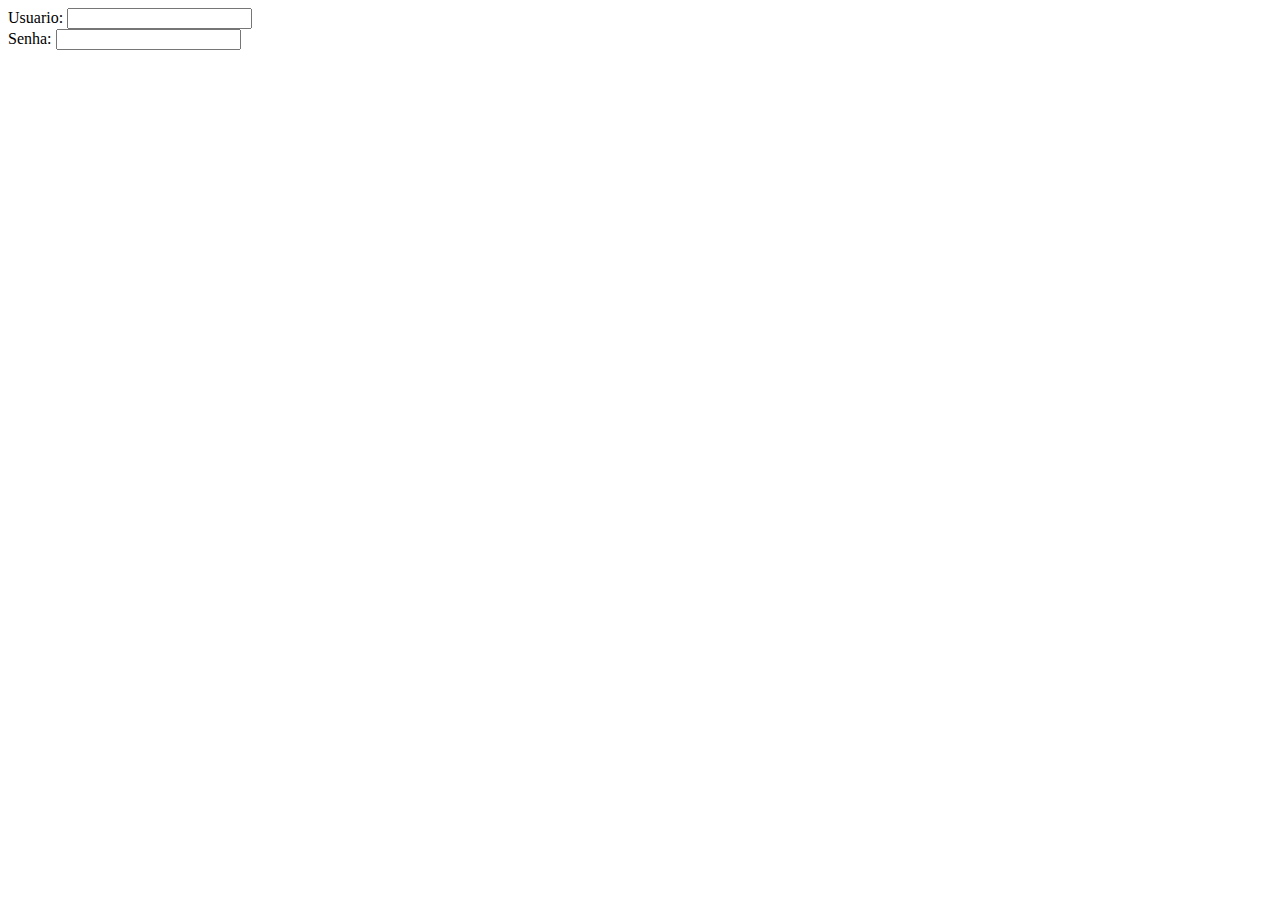
==== index.html @ 9f655e98 "add Pratique.html" ====
<!DOCTYPE html>
<html lang="pt-br">
<head>
    <meta charset="UTF-8">
    <meta name="viewport" content="width=device-width, initial-scale=1.0">
    <title>Formulários</title>
</head>

<body>
    <form>
        <label for="user"> Usuario: </label>
        <input id="user" type="text" />
        <br />
        <label for="senha" >Senha:</label>
        <input id="senha" type="password" />
    </form> 

</body>
</html>
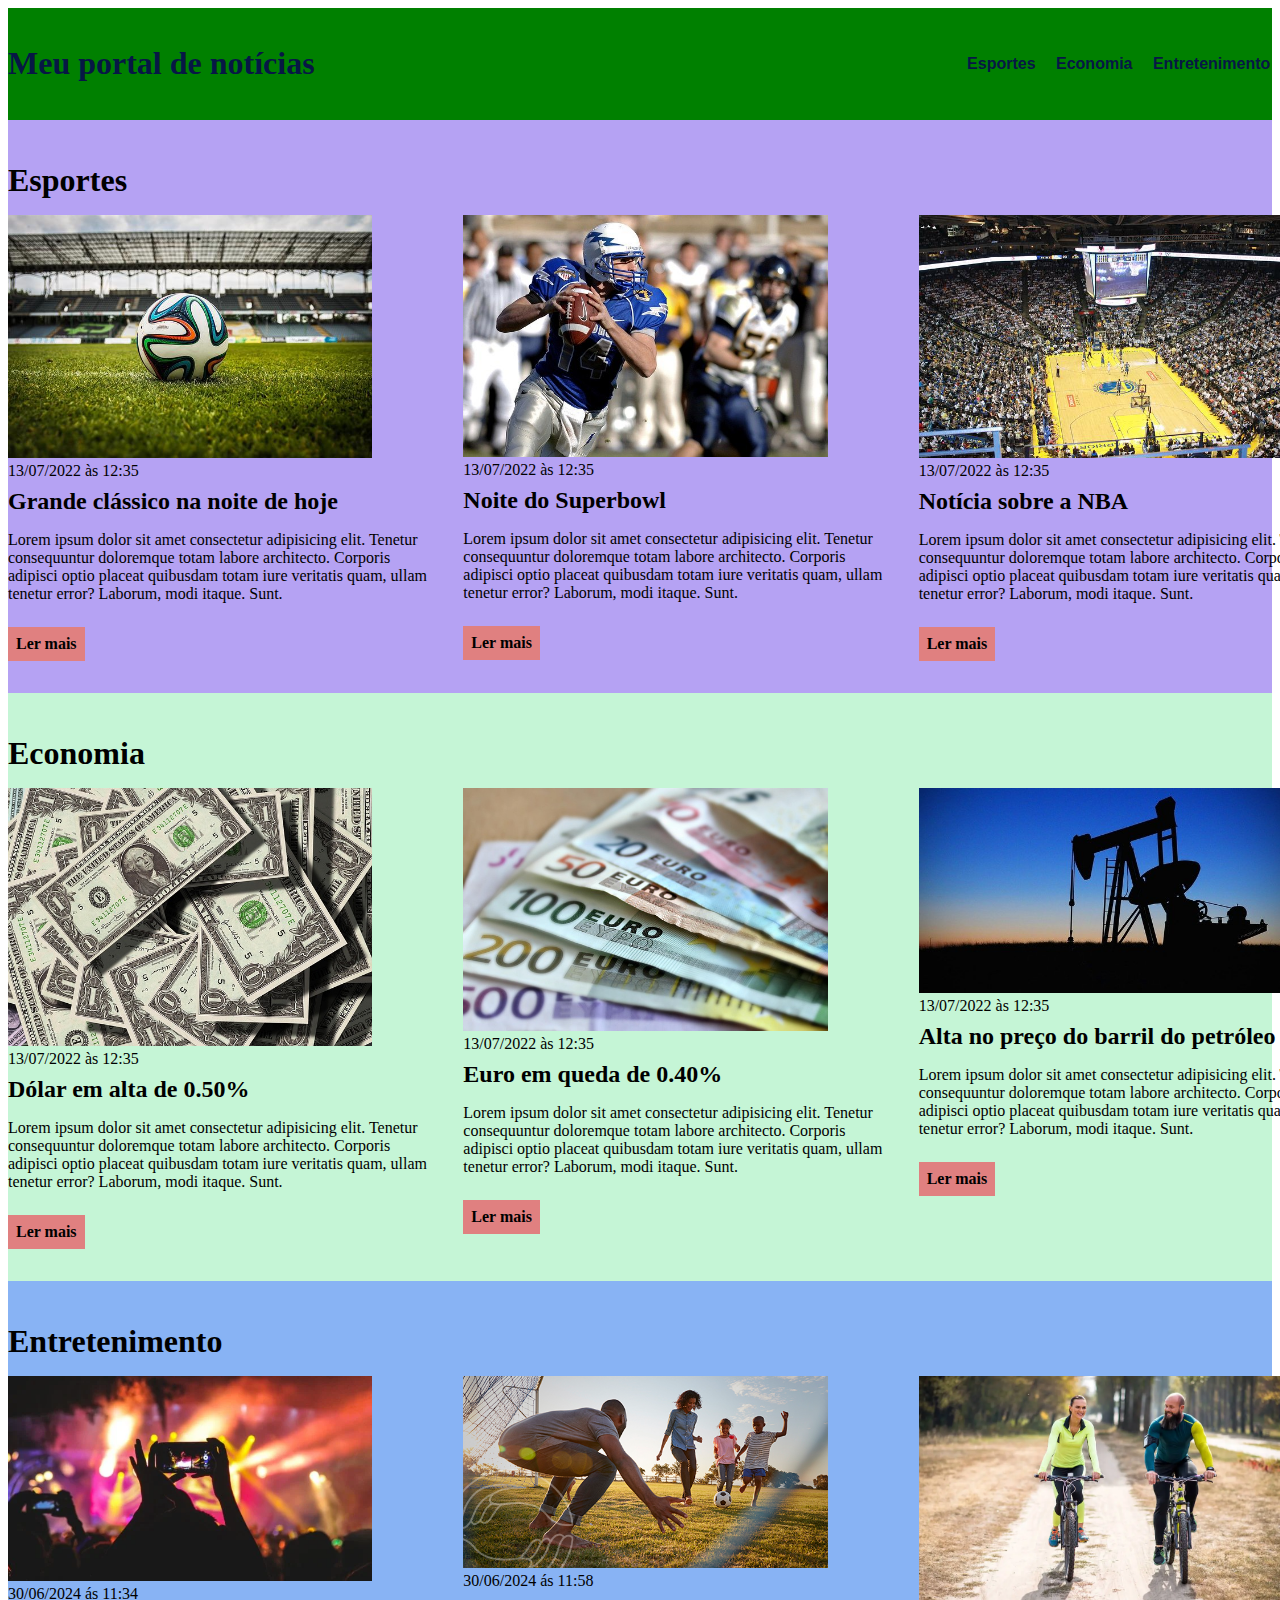
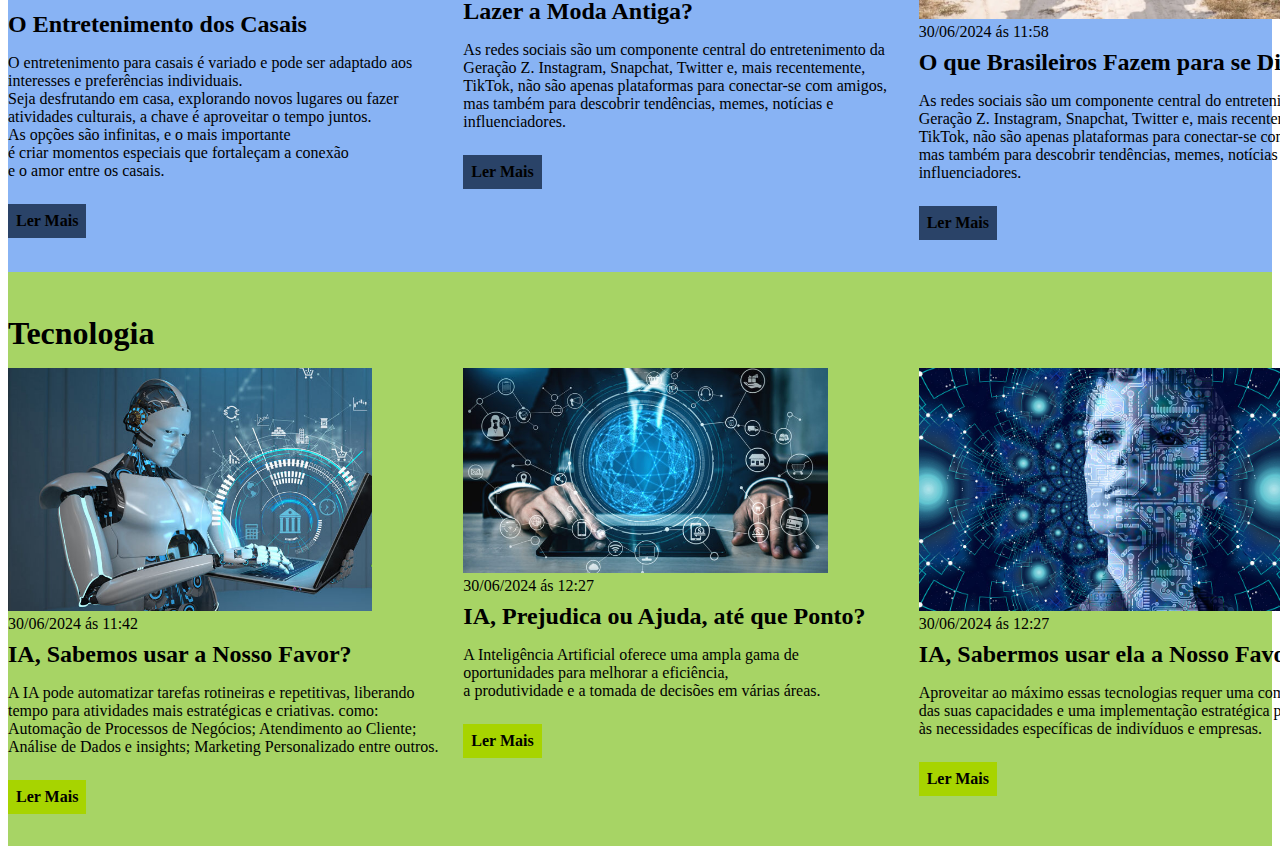
==== commit 96037c5a: "exercici_css" ====
--- a/index.html
+++ b/index.html
@@ -1,19 +1,190 @@
-<!DOCTYPE html>
-<html lang="pt-br">
-<head>
-    <meta charset="UTF-8">
-    <meta name="viewport" content="width=device-width, initial-scale=1.0">
-    <title>Formulários</title>
-</head>
-
-<body>
-    <form>
-        <label for="user"> Usuario: </label>
-        <input id="user" type="text" />
-        <br />
-        <label for="senha" >Senha:</label>
-        <input id="senha" type="password" />
-    </form> 
-
-</body>
+<!DOCTYPE html>
+<html lang="pt-BR">
+<head>
+    <meta charset="UTF-8">
+    <meta http-equiv="X-UA-Compatible" content="IE=edge">
+    <meta name="viewport" content="width=device-width, initial-scale=1.0">
+    <title>Meu portal de notícias</title>
+    <link rel="stylesheet" href="./main.css" />
+</head>
+<body>
+    <header>
+        <div class="container">
+        <h1>Meu portal de notícias</h1>
+        <nav>
+            <ul>
+                <li>
+                    <a href="#sports" title="Ir para a seção de esportes">Esportes</a>
+                </li>
+                <li>
+                    <a href="#economy" title="Ir para a seção de notícias">Economia</a>
+                </li>
+                <li>
+                    <a href="#entretenimento" title="Ir para a seçao de entretenimento">Entretenimento</a>
+                </li>
+                <li>
+                    <a href="#tecnologia" title="Ir para a seção de tecnologia">Tecnologia</a>
+                </li>
+            </ul>
+        </nav>
+        </div>
+    </header>
+    <section id="Esportes">
+        <div class="container">
+            <h2>Esportes</h2>
+            <div class="articles">
+                <article>
+                    <img src="./imagens/futebol.jpg" alt="Bola de futebol no gramado" />
+                    <header>
+                        <time>13/07/2022 às 12:35</time>
+                    </header>
+                    <h3>Grande clássico na noite de hoje</h3>
+                    <p>
+                        Lorem ipsum dolor sit amet consectetur adipisicing elit. Tenetur consequuntur doloremque totam labore architecto. Corporis</br>adipisci optio placeat quibusdam totam iure veritatis quam, ullam tenetur error? Laborum, modi itaque. Sunt.
+                    </p>
+                    <a href="#" title="Leia a notícia completa">Ler mais</a>
+                </article>
+                <article>
+                    <img src="./imagens/futebol-americano.jpg" alt="Jogador de futebol americano correndo com a bola na mão" />
+                    <header>
+                        <time>13/07/2022 às 12:35</time>
+                    </header>
+                    <h3>Noite do Superbowl</h3>
+                    <p>
+                        Lorem ipsum dolor sit amet consectetur adipisicing elit. Tenetur consequuntur doloremque totam labore architecto. Corporis </br>adipisci optio placeat quibusdam totam iure veritatis quam, ullam tenetur error? Laborum, modi itaque. Sunt.
+                    </p>
+                    <a href="#" title="Leia a notícia completa">Ler mais</a>
+                </article>
+                <article>
+                    <img src="./imagens/basquete.jpg" title="Vista aérea de uma quadra de basquete" />
+                    <header>
+                        <time>13/07/2022 às 12:35</time>
+                    </header>
+                    <h3>Notícia sobre a NBA</h3>
+                    <p>
+                        Lorem ipsum dolor sit amet consectetur adipisicing elit. Tenetur consequuntur doloremque totam labore architecto. Corporis</br>adipisci optio placeat quibusdam totam iure veritatis quam, ullam tenetur error? Laborum, modi itaque. Sunt.
+                    </p>
+                    <a href="#" title="Leia a notícia completa">Ler mais</a>
+                </article>
+        </div>
+    </section>
+    <section id="Economia">
+        <div class="container">
+            <h2>Economia</h2>
+        <div class="articles">
+            <article>
+                <img src="./imagens/dolares.jpg" alt="Muitos dólares" />
+                <header>
+                    <time>13/07/2022 às 12:35</time>
+                </header>
+                <h3>Dólar em alta de 0.50%</h3>
+                <p>
+                    Lorem ipsum dolor sit amet consectetur adipisicing elit. Tenetur consequuntur doloremque totam labore architecto. Corporis</br>adipisci optio placeat quibusdam totam iure veritatis quam, ullam tenetur error? Laborum, modi itaque. Sunt.
+                </p>
+                <a href="#" title="Leia a notícia completa">Ler mais</a>
+            </article>
+            <article>
+                <img src="./imagens/euro.jpg" alt="Várias notas de euro" />
+                <header>
+                    <time>13/07/2022 às 12:35</time>
+                </header>
+                <h3>Euro em queda de 0.40%</h3>
+                <p>
+                    Lorem ipsum dolor sit amet consectetur adipisicing elit. Tenetur consequuntur doloremque totam labore architecto. Corporis</br>adipisci optio placeat quibusdam totam iure veritatis quam, ullam tenetur error? Laborum, modi itaque. Sunt.
+                </p>
+                <a href="#" title="Leia a notícia completa">Ler mais</a>
+            </article>
+            <article>
+                <img src="./imagens/petroleo.jpg" alt="Extração de petróleo" />
+                <header>
+                    <time>13/07/2022 às 12:35</time>
+                </header>
+                <h3>Alta no preço do barril do petróleo</h3>
+                <p>
+                    Lorem ipsum dolor sit amet consectetur adipisicing elit. Tenetur consequuntur doloremque totam labore architecto. Corporis</br>adipisci optio placeat quibusdam totam iure veritatis quam, ullam tenetur error? Laborum, modi itaque. Sunt.
+                </p>
+                <a href="#" title="Leia a notícia completa">Ler mais</a>
+            </article>
+        </div>
+    </section>
+    <section id="entretenimento">
+        <div class="container">
+            <h2>Entretenimento</h2>
+        <div class="articles">
+            <article>
+                <img src="./imagens/entretenimento.jpg" alt="Momentos de Lazer" />
+                <header>
+                    <time>30/06/2024 ás 11:34</time>
+                    <h3>O Entretenimento dos Casais</h3>
+                    <p>
+                        O entretenimento para casais é variado e pode ser adaptado aos interesses e preferências individuais.</br> Seja desfrutando em casa, explorando novos lugares ou fazer atividades culturais, a chave é aproveitar o tempo juntos. </br>As opções são infinitas, e o mais importante</br> é criar momentos especiais que fortaleçam a conexão</br> e o amor entre os casais.
+                    </p>
+                    <a href="#" title="Leia a Notícia Completa">Ler Mais</a>
+                </header>
+            </article>
+            <article>
+                <img src="./imagens/lazer2.jpeg" alt="Aproveite a Vida" />
+                <header>
+                    <time>30/06/2024 ás 11:58</time>
+                    <h3>Lazer a Moda Antiga?</h3>
+                    <p>
+                        As redes sociais são um componente central do entretenimento da Geração Z. Instagram, Snapchat, Twitter e, mais recentemente, TikTok, não são apenas plataformas para conectar-se com amigos,</br> mas também para descobrir tendências, memes, notícias e</br> influenciadores.
+                    </p>
+                    <a href="#" title="Leia a Notícia Completa">Ler Mais</a>
+                </header>
+            </article>
+            <article>
+                <img src="./imagens/lazer.jpg" alt="Aproveite a Vida" />
+                <header>
+                    <time>30/06/2024 ás 11:58</time>
+                    <h3>O que Brasileiros Fazem para se Divertir?</h3>
+                    <p>
+                        As redes sociais são um componente central do entretenimento da Geração Z. Instagram, Snapchat, Twitter e, mais recentemente, TikTok, não são apenas plataformas para conectar-se com amigos,</br> mas também para descobrir tendências, memes, notícias e influenciadores.
+                    </p>
+                    <a href="#" title="Leia a Notícia Completa">Ler Mais</a>
+                </header>
+            </article>
+        </div>
+    </section>
+    <section id="tecnologia">
+        <div class="container">
+            <h2>Tecnologia</h2>
+        <div class="articles">
+            <article>
+                <img src="./imagens/tecnolog.jpg" alt="O Avanço da IA"/>
+                <header>
+                    <time>30/06/2024 ás 11:42</time>
+                    <h3>IA, Sabemos usar a Nosso Favor?</h3>
+                    <p>
+                        A IA pode automatizar tarefas rotineiras e repetitivas, liberando</br> tempo para atividades mais estratégicas e criativas. como:</br>
+                        Automação de Processos de Negócios; Atendimento ao Cliente; Análise de Dados e insights; Marketing Personalizado entre outros.</br>
+                    </p>
+                    <a href="#" title="Leia a Notícia Completa">Ler Mais</a>
+                </header>
+            </article>
+            <article>
+                <img src="./imagens/tecno.jpg" alt="Oportunidades da IA"/>
+                <header>
+                    <time>30/06/2024 ás 12:27</time>
+                    <h3>IA, Prejudica ou Ajuda, até que Ponto?</h3>
+                    <p>
+                        A Inteligência Artificial oferece uma ampla gama de </br>oportunidades para melhorar a eficiência,</br> a produtividade e a tomada de decisões em várias áreas.</br>
+                    </p>
+                    <a href="#" title="Leia a Notícia Completa">Ler Mais</a>
+                </header>
+            </article>
+            <article>
+                <img src="./imagens/tecnologia0.jpg" alt="Oportunidades da IA"/>
+                <header>
+                    <time>30/06/2024 ás 12:27</time>
+                    <h3>IA, Sabermos usar ela a Nosso Favor?</h3>
+                    <p>
+                        Aproveitar ao máximo essas tecnologias requer uma compreensão</br> das suas capacidades e uma implementação estratégica para atender</br> às necessidades específicas de indivíduos e empresas.
+                    </p>
+                    <a href="#" title="Leia a Notícia Completa">Ler Mais</a>
+                </header>
+            </article>
+        </div>
+    </section>
+</body>
 </html>--- a/main.css
+++ b/main.css
@@ -0,0 +1,123 @@
+
+body > header {
+    background-color: green;
+    padding: 16px 0;
+    color: rgb(7, 23, 69);
+}
+
+header .container{
+    display: flex;
+    align-items: center;
+    justify-content: space-between;
+}
+
+
+h2{
+    color: black;
+}
+
+h3{color:black;
+
+}
+.creation-date {
+color: grey; 
+}
+
+header li {
+    display: inline;
+    font-family: Verdana, Geneva, Tahoma, sans-serif;
+    font-weight: bold;
+    margin-left: 16px;
+    
+}
+
+
+header li a{
+    color: rgb(7, 23, 69);
+    text-decoration: none;
+}
+
+.container {
+    width: 1366px;
+    margin: 0 auto;
+}
+
+section{
+    padding: 16px 0;
+}
+section h2,
+.articles article {
+margin-bottom: 16px;
+}
+
+.article {
+    display: flex;
+    flex-wrap: wrap;
+    justify-content: space-between;
+}
+
+.articles {
+display: flex;
+}
+.articles article img {
+    /*height: 180px; */
+    width: 80%;
+}
+.articles article {
+    width: 50%;
+}
+
+.articles article h3{
+    margin-top: 8px;
+    margin-bottom: 8px;
+}
+
+.articles article a { 
+    background-color: rgb(224, 128, 128);
+    color: black;
+    padding: 8px;
+    display: inline-block;
+    text-decoration: none;
+    font-weight: bold;
+    margin-top: 8px;
+}
+
+.articles article a:hover {
+    text-decoration: underline;
+}
+
+.articles article p
+.articles article a {
+    font-family: Verdana, Geneva, Tahoma, sans-serif
+}
+
+.articles article h3 {
+    font-size: 24px;
+}
+
+section h2{
+    font-size: 32px;
+}
+
+#Esportes {
+    background-color: rgb(181, 162, 243);
+}
+
+#Economia {
+    background-color: rgb(197, 245, 214);
+}
+
+#entretenimento{
+    background-color: rgb(136, 179, 244);
+}
+#entretenimento .articles article a{
+    background-color: rgb(42, 67, 104);
+}
+
+#tecnologia{
+    background-color: rgb(167, 212, 101);
+}
+
+#tecnologia .articles article a{
+    background-color: rgba(167, 212, 0);
+}